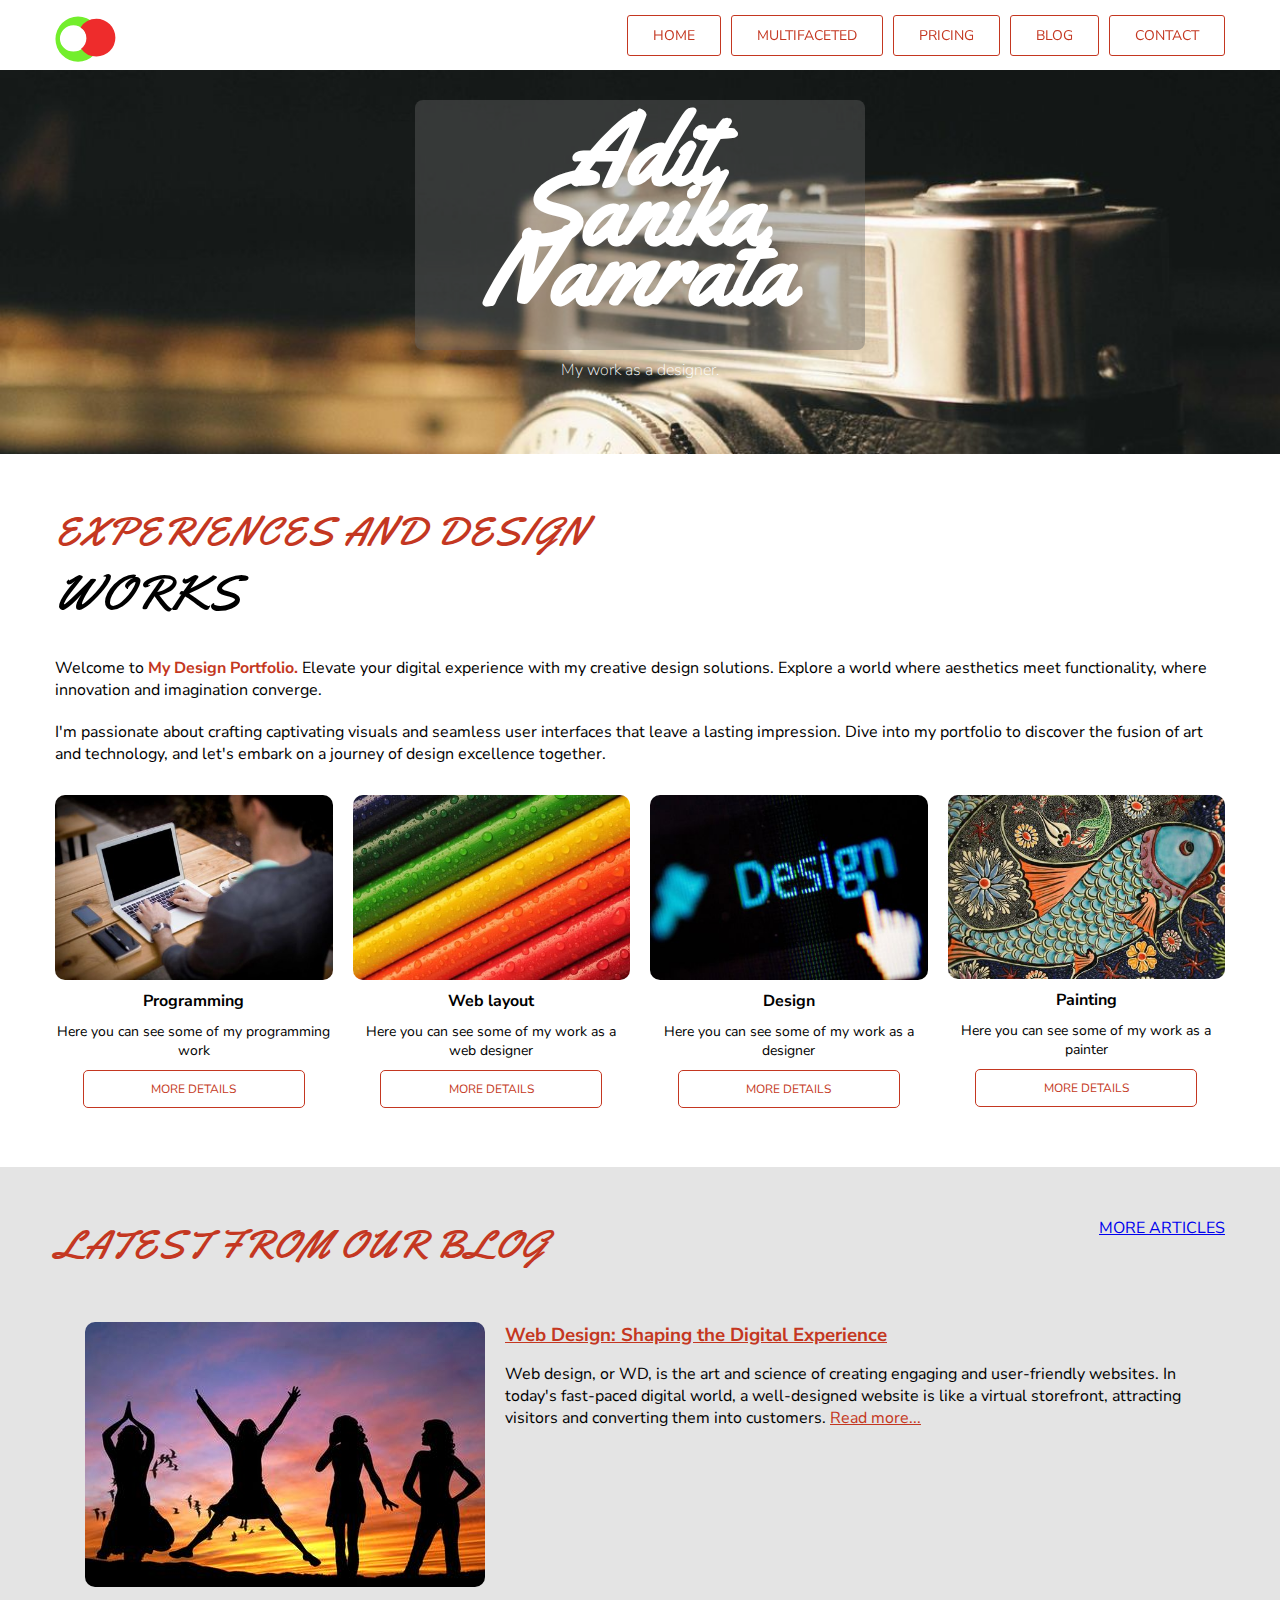
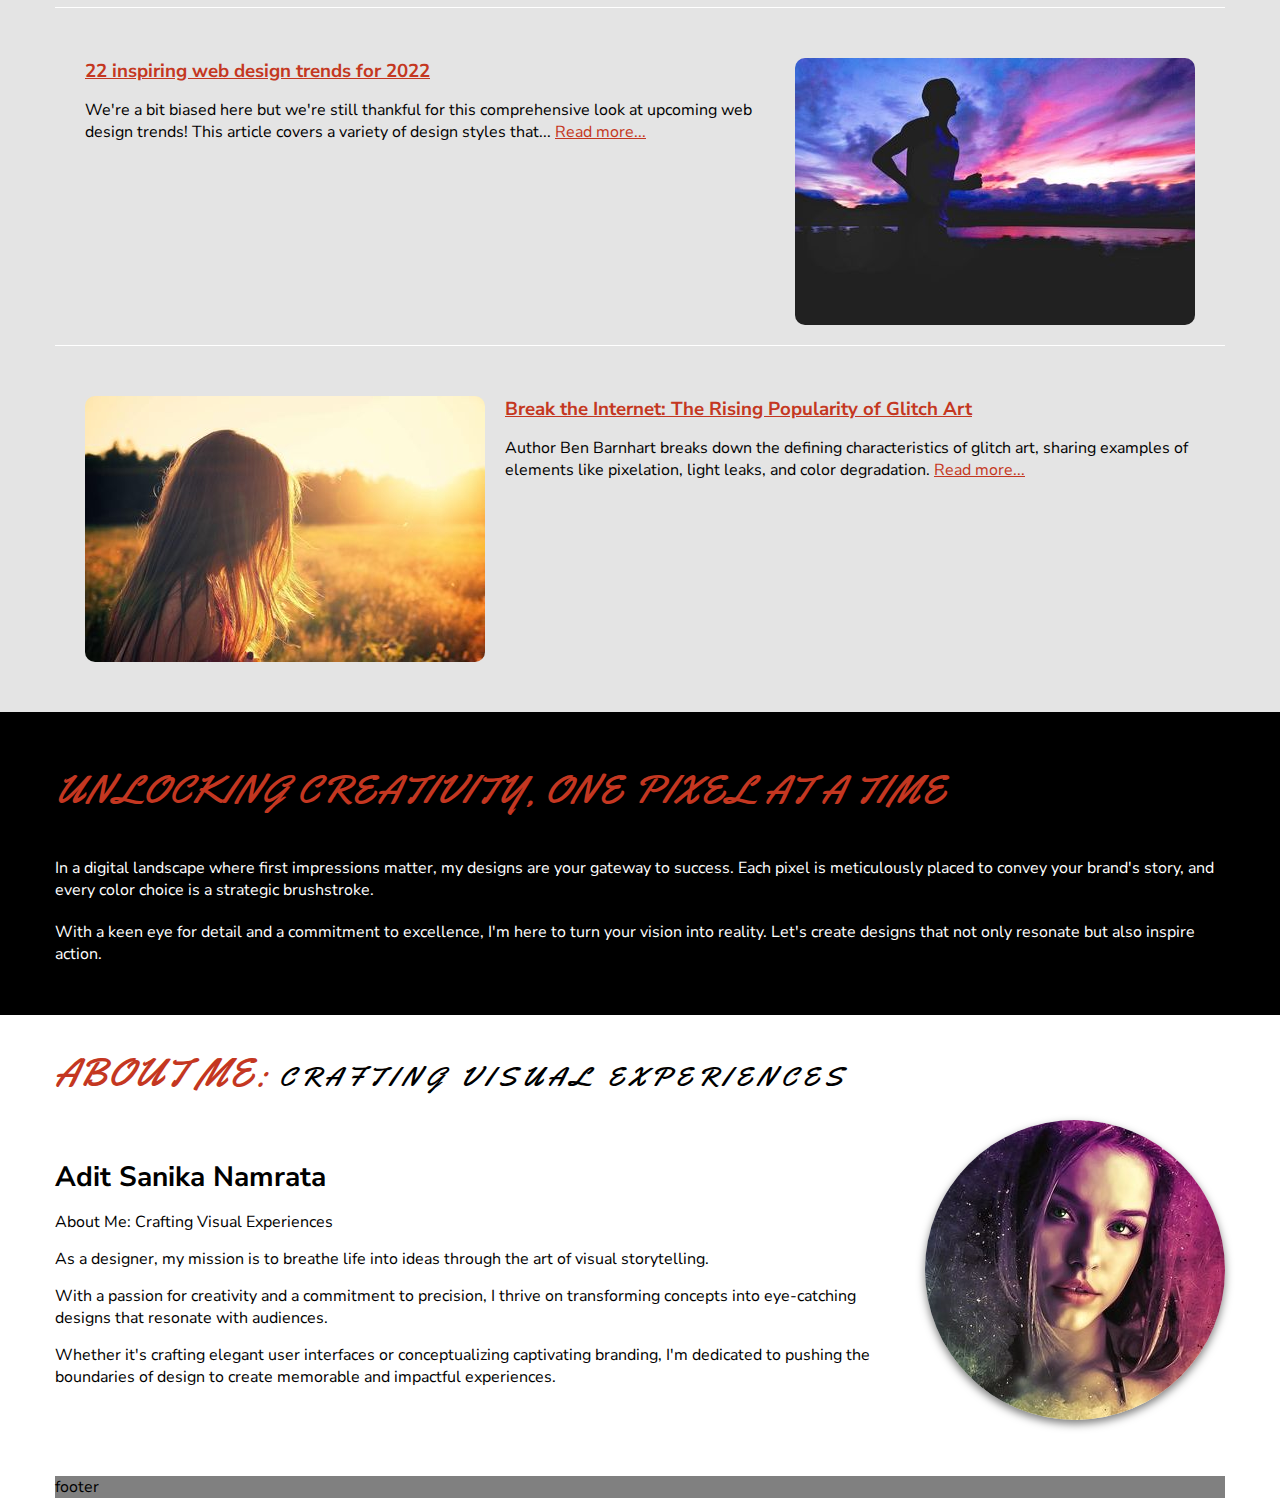
==== index.html @ 21b8327a "index.html launch" ====
<!DOCTYPE html>
<html lang="en">
  <head>
    <meta charset="UTF-8" />
    <title>Travel with UOC</title>
    <link
      href="https://fonts.googleapis.com/css?family=Nunito+Sans:400,700|Yellowtail&display=swap"
      rel="stylesheet"
    />
    <link
      rel="stylesheet"
      href="https://cdnjs.cloudflare.com/ajax/libs/font-awesome/6.4.2/css/all.min.css"
    />
    <link rel="stylesheet" href="css/styles.css" />
  </head>

  <body>
    <header>
      <nav>
        <div class="container">
          <div id="nav-logo">
            <a href="index.html">
              <img src="./materials/images/logo.svg" alt="Logo Principal" />
            </a>
          </div>
          <div id="nav-links">
            <ul>
              <li><a href="#">HOME</a></li>
              <li><a href="#">MULTIFACETED</a></li>
              <li><a a href="#">PRICING</a></li>
              <li><a href="#">BLOG</a></li>
              <li><a href="#">CONTACT</a></li>
            </ul>
          </div>
        </div>
      </nav>
    </header>

    <main>
      <section id="presentation">
        <div class="principal">
          <h1>Adit Sanika Namrata</h1>
          <p>My work as a designer.</p>
        </div>
      </section>
      <section id="experiences">
        <div class="container">
          <h2 class="section-header">Experiences and design</h2>
          <h3 class="section-header">works</h3>
          <div class="section-text">
            <p>
              Welcome to <span>My Design Portfolio.</span> Elevate your digital
              experience with my creative design solutions. Explore a world
              where aesthetics meet functionality, where innovation and
              imagination converge.
            </p>
            <p>
              I'm passionate about crafting captivating visuals and seamless
              user interfaces that leave a lasting impression. Dive into my
              portfolio to discover the fusion of art and technology, and let's
              embark on a journey of design excellence together.
            </p>
          </div>
          <div class="experience-container">
            <div class="experience-item">
              <img
                class="experience-image"
                src="./materials/images/img_1.jpg"
                alt="Man with computer"
              />
              <h4>Programming</h4>
              <p>Here you can see some of my programming work</p>
              <a href="#" class="card-link">MORE DETAILS</a>
            </div>
            <div class="experience-item">
              <img
                class="experience-image"
                src="./materials/images/img_2.jpg"
                alt="Pencil colors"
              />
              <h4>Web layout</h4>
              <p>Here you can see some of my work as a web designer</p>
              <a href="#" class="card-link">MORE DETAILS</a>
            </div>
            <div class="experience-item">
              <img
                class="experience-image"
                src="./materials/images/img_3.jpg"
                alt="Design link screen"
              />
              <h4>Design</h4>
              <p>Here you can see some of my work as a designer</p>
              <a href="#" class="card-link">MORE DETAILS</a>
            </div>
            <div class="experience-item">
              <img
                class="experience-image"
                src="./materials/images/img_4.jpg"
                alt="Fish modern painting"
              />
              <h4>Painting</h4>
              <p>Here you can see some of my work as a painter</p>
              <a href="#" class="card-link">MORE DETAILS</a>
              <div class="latest-container">
                <div class="latest-item"></div>
              </div>
            </div>
          </div>
        </div>
      </section>

      <section id="latest">
        <div class="container">
          <div id="latest-header">
            <h2 class="section-header">Latest from our Blog</h2>
            <a href="#" class="card-link">MORE ARTICLES</a>
          </div>
          <div class="latest-container">
            <div class="latest-article">
              <img
                src="./materials/images/blog_1.jpg"
                alt="Silhouette of people celebrating"
              />
              <div class="latest-article-content">
                <h3>
                  <a href="./web-design.html"
                    >Web Design: Shaping the Digital Experience</a
                  >
                </h3>
                <p>
                  Web design, or WD, is the art and science of creating engaging
                  and user-friendly websites. In today's fast-paced digital
                  world, a well-designed website is like a virtual storefront,
                  attracting visitors and converting them into customers.
                  <a href="#">Read more...</a>
                </p>
              </div>
            </div>

            <div class="latest-article">
              <div class="latest-article-content">
                <h3><a href="#">22 inspiring web design trends for 2022</a></h3>
                <p>
                  We're a bit biased here but we're still thankful for this
                  comprehensive look at upcoming web design trends! This article
                  covers a variety of design styles that...
                  <a href="#">Read more...</a>
                </p>
              </div>
              <img
                src="./materials/images/blog_2.jpg"
                alt="Silhouette of people celebrating"
              />
            </div>

            <div class="latest-article">
              <img
                src="./materials/images/blog_3.jpg"
                alt="Person running at sunset"
              />
              <div class="latest-article-content">
                <h3>
                  <a href="#"
                    >Break the Internet: The Rising Popularity of Glitch Art</a
                  >
                </h3>
                <p>
                  Author Ben Barnhart breaks down the defining characteristics
                  of glitch art, sharing examples of elements like pixelation,
                  light leaks, and color degradation.
                  <a href="link-to-article3">Read more...</a>
                </p>
              </div>
            </div>
          </div>
        </div>
      </section>

      <section id="unlocking">
        <div class="container">
          <h2 class="section-header">
            Unlocking Creativity, One Pixel at a Time
          </h2>
          <div class="unlocking-content">
            <p>
              In a digital landscape where first impressions matter, my designs
              are your gateway to success. Each pixel is meticulously placed to
              convey your brand's story, and every color choice is a strategic
              brushstroke.
            </p>
            <p>
              With a keen eye for detail and a commitment to excellence, I'm
              here to turn your vision into reality. Let's create designs that
              not only resonate but also inspire action.
            </p>
          </div>
        </div>
      </section>
      <section id="about-me">
        <div class="container">
          <h2 class="section-header">
            About Me:<span>Crafting Visual Experiences</span>
          </h2>
          <div class="about-content">
            <div class="about-content-text">
              <h3>Adit Sanika Namrata</h3>
              <p>About Me: Crafting Visual Experiences</p>
              <p>
                As a designer, my mission is to breathe life into ideas through
                the art of visual storytelling.
              </p>
              <p>
                With a passion for creativity and a commitment to precision, I
                thrive on transforming concepts into eye-catching designs that
                resonate with audiences.
              </p>
              <p>
                Whether it's crafting elegant user interfaces or conceptualizing
                captivating branding, I'm dedicated to pushing the boundaries of
                design to create memorable and impactful experiences.
              </p>
            </div>
            <div class="about-content-img">
              <img
                src="./materials/images/profile.jpg"
                alt="Person posing for the picture"
              />
            </div>
          </div>
        </div>
      </section>
    </main>

    <footer>
      <div class="container">footer</div>
    </footer>
  </body>
</html>
---- css/styles.css ----
/* Basic Reset */
* {
  margin: 0;
  padding: 0;
  box-sizing: border-box;
}

/* Body General Rules */
body {
  font-family: "Nunito Sans", sans-serif;
  font-size: 16px;
}

/* Container */
.container {
  width: 100%;
  max-width: 1170px;
  margin-left: auto;
  margin-right: auto;
}

/* ------------------------- Navigation Bar --------------------- */
nav {
  display: flex;
  justify-content: space-between;
  position: fixed;
  top: 0;
  left: 0;
  width: 100%;
  background-color: rgba(255, 255, 255, 0.95);
  z-index: 1000;
}

nav .container {
  display: flex;
  justify-content: space-between;
  height: 70px;
}

#nav-logo {
  display: flex;
  align-items: end;
}

#nav-logo img {
  height: 50px;
}

#nav-links {
  display: flex;
  max-width: 1170px;
  align-items: center;
}

#nav-links ul {
  display: flex;
  gap: 10px;
  list-style: none;
}

#nav-links ul li a {
  text-decoration: none;
  color: #c43721;
  background-color: transparent;
  border: 1px solid #c43721;
  border-radius: 3px;
  padding: 10px 25px;
  font-style: bold;
  font-size: 14px;
}

#nav-links ul li a:hover,
#nav-links ul li a:focus {
  background-color: #ef6d58;
  color: white;
}

nav ul li a:active {
  background-color: #c43721;
  color: white;
}

/* -------------------------------- MAIN -------------------------------- */

.section-header {
  font-family: "Yellowtail", sans-serif;
  text-transform: uppercase;
  font-size: 40px;
  font-weight: 100;
  letter-spacing: 1px;
  color: #c43721;
}

/* ------------------------- Presentation Section --------------------- */
#presentation {
  background: url("../materials/images/header.jpg") no-repeat;
  background-size: 100%;
  height: 24em;
  display: flex;
  flex-direction: column;
  justify-content: top;
  align-items: center;
  text-align: center;
  line-height: 60px;
  font-weight: 100;
  margin-top: 70px;
}

#presentation .principal {
  background-color: rgba(103, 103, 103, 40%);
  border-radius: 8px;
  padding: 20px;
  width: 450px;
  color: white;
  font-family: "Yellowtail", sans-serif;
  font-size: 50px;
  margin-top: 30px;
  height: 250px;
}

#presentation .principal p {
  font-size: 16px;
  font-family: "Nunito Sans", sans-serif;
  margin-top: 40px;
}

/* ------------------------ Experiences Section --------------------- */

#experiences {
  padding: 50px 0;
}

#experiences h3 {
  color: black;
  font-size: 50px;
}

#experiences .section-text {
  margin: 30px 0;
  display: flex;
  flex-direction: column;
  gap: 20px;
}

#experiences .section-text span {
  color: #c43721;
  font-weight: bold;
}
#experiences .experience-container {
  display: flex;
  justify-content: space-between;
  margin-top: 20px;
  gap: 20px;
}

#experiences .experience-item {
  display: flex;
  flex-direction: column;
  align-items: center;
  gap: 10px;
}

#experiences .experience-image {
  width: 100%;
  border-radius: 10px;
}

#experiences .experience-item p {
  font-size: 14px;
  text-align: center;
}

#experiences .experience-item a {
  font-size: 12px;
  text-decoration: none;
  padding: 10px;
  width: 80%;
  color: #c43721;
  background-color: white;
  border: 1px solid #c43721;
  border-radius: 5px;
  text-align: center;
}

/* ------------------------ Latest Section --------------------- */
#latest {
  background-color: #e4e4e4;
  padding: 50px 0;
}

#latest-header {
  display: flex;
  justify-content: space-between;
}

#latest .latest-container {
  display: flex;
  flex-direction: column;
  gap: 50px;
  padding-top: 50px;
}

#latest .latest-article {
  display: flex;
  gap: 20px;
  padding: 0 30px;
}

#latest .latest-article:not(:last-child) {
  border-bottom: 1px solid white;
  padding-bottom: 20px;
}

#latest .latest-article img {
  width: 50%;
  border-radius: 10px;
}

#latest .latest-article a {
  color: #c43721;
}

#latest .latest-article-content {
  display: flex;
  flex-direction: column;
  gap: 15px;
}

#latest .latest-article-content img {
  width: 20px;
}

/* ------------------------ Unlocking Section --------------------- */
#unlocking {
  background-color: black;
  padding: 50px 0;
}

#unlocking .unlocking-content {
  display: flex;
  flex-direction: column;
  gap: 20px;
  color: white;
  padding-top: 40px;
}

/* ------------------------ About me Section --------------------- */
#about-me {
  background-color: white;
  padding: 30px 0;
}

#about-me .section-header span {
  color: black;
  font-size: 28px;
  letter-spacing: 5px;
  padding-left: 10px;
}

#about-me .about-content {
  display: flex;
  padding: 20px 0;
  justify-content: space-between;
}

#about-me .about-content .about-content-text {
  display: flex;
  flex-direction: column;
  justify-content: center;
  gap: 15px;
  width: 70%;
}

#about-me .about-content .about-content-text h3 {
  font-size: 28px;
}

#about-me .about-content .about-content-img img {
  border-radius: 50%;
  box-shadow: 0 4px 8px rgba(0, 0, 0, 0.5);
}

/* ------------------------ FOOTER --------------------- */

footer .container {
  background-color: grey;
}
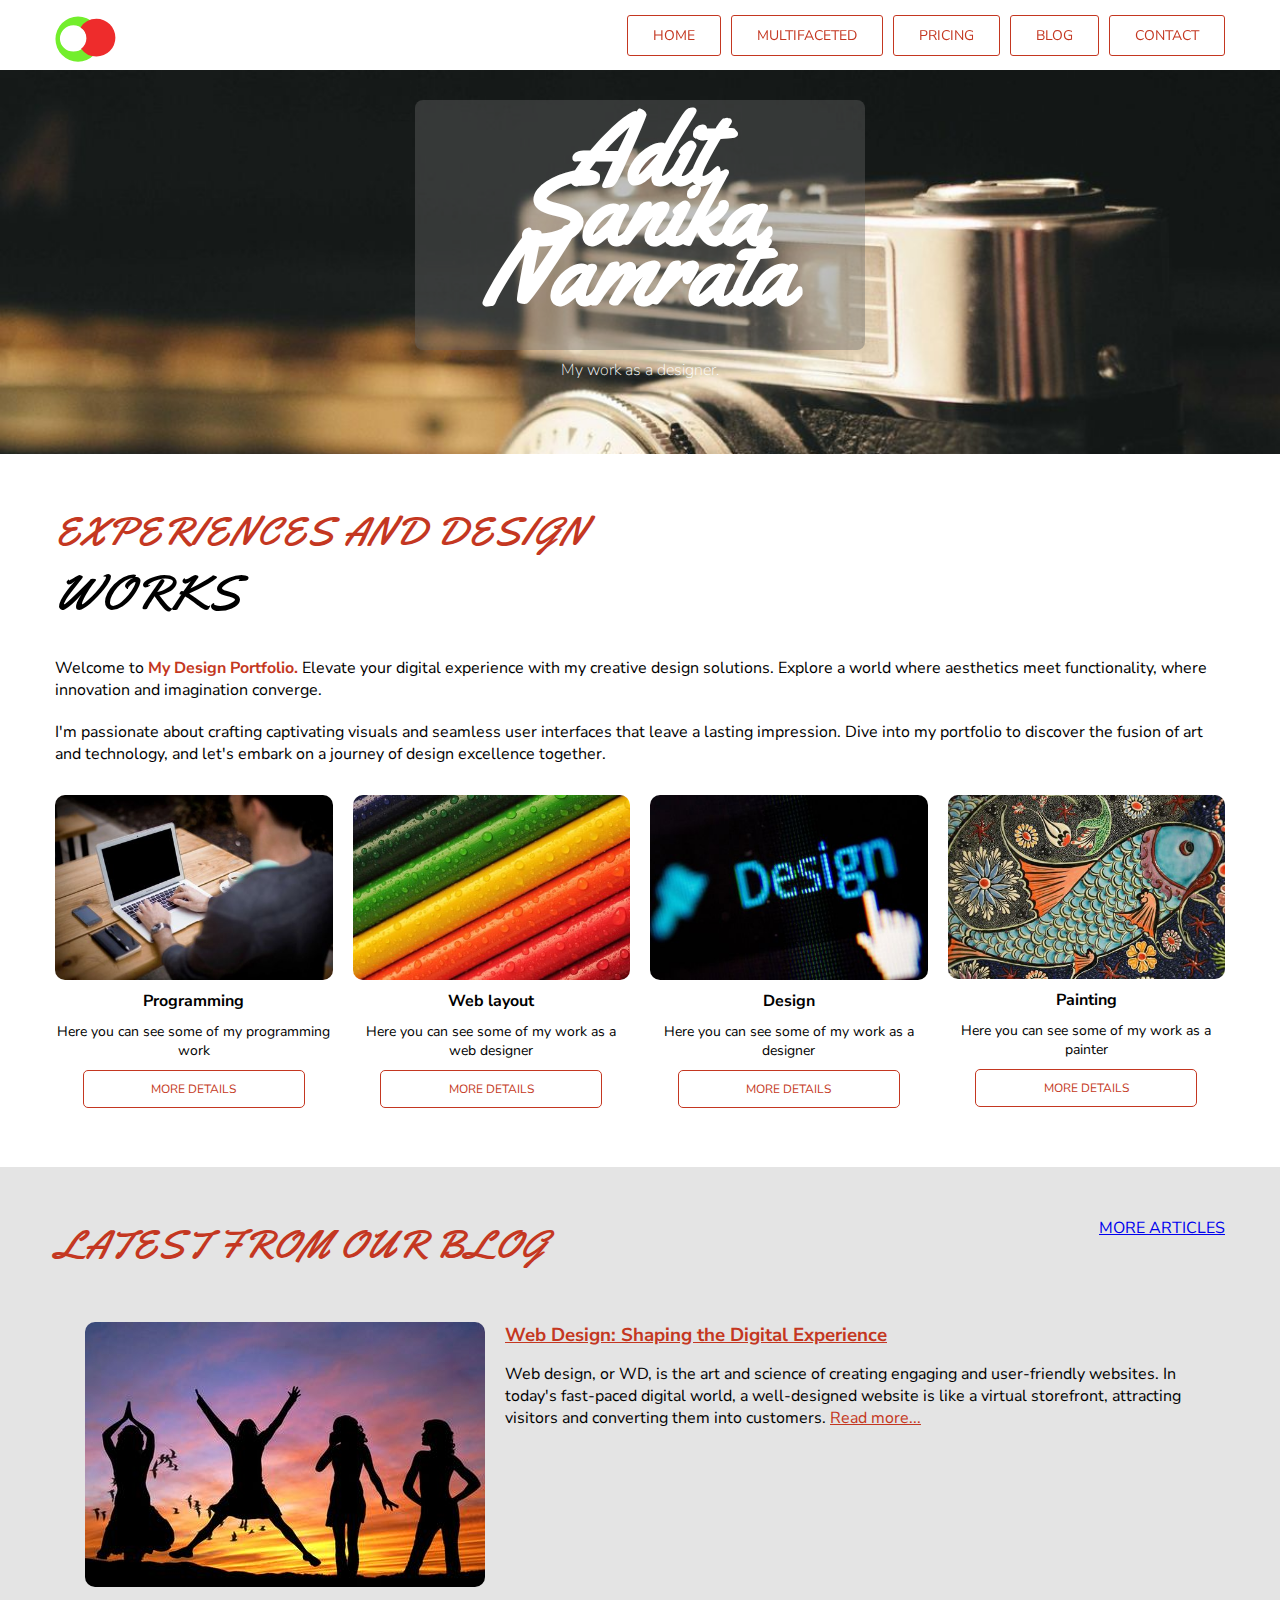
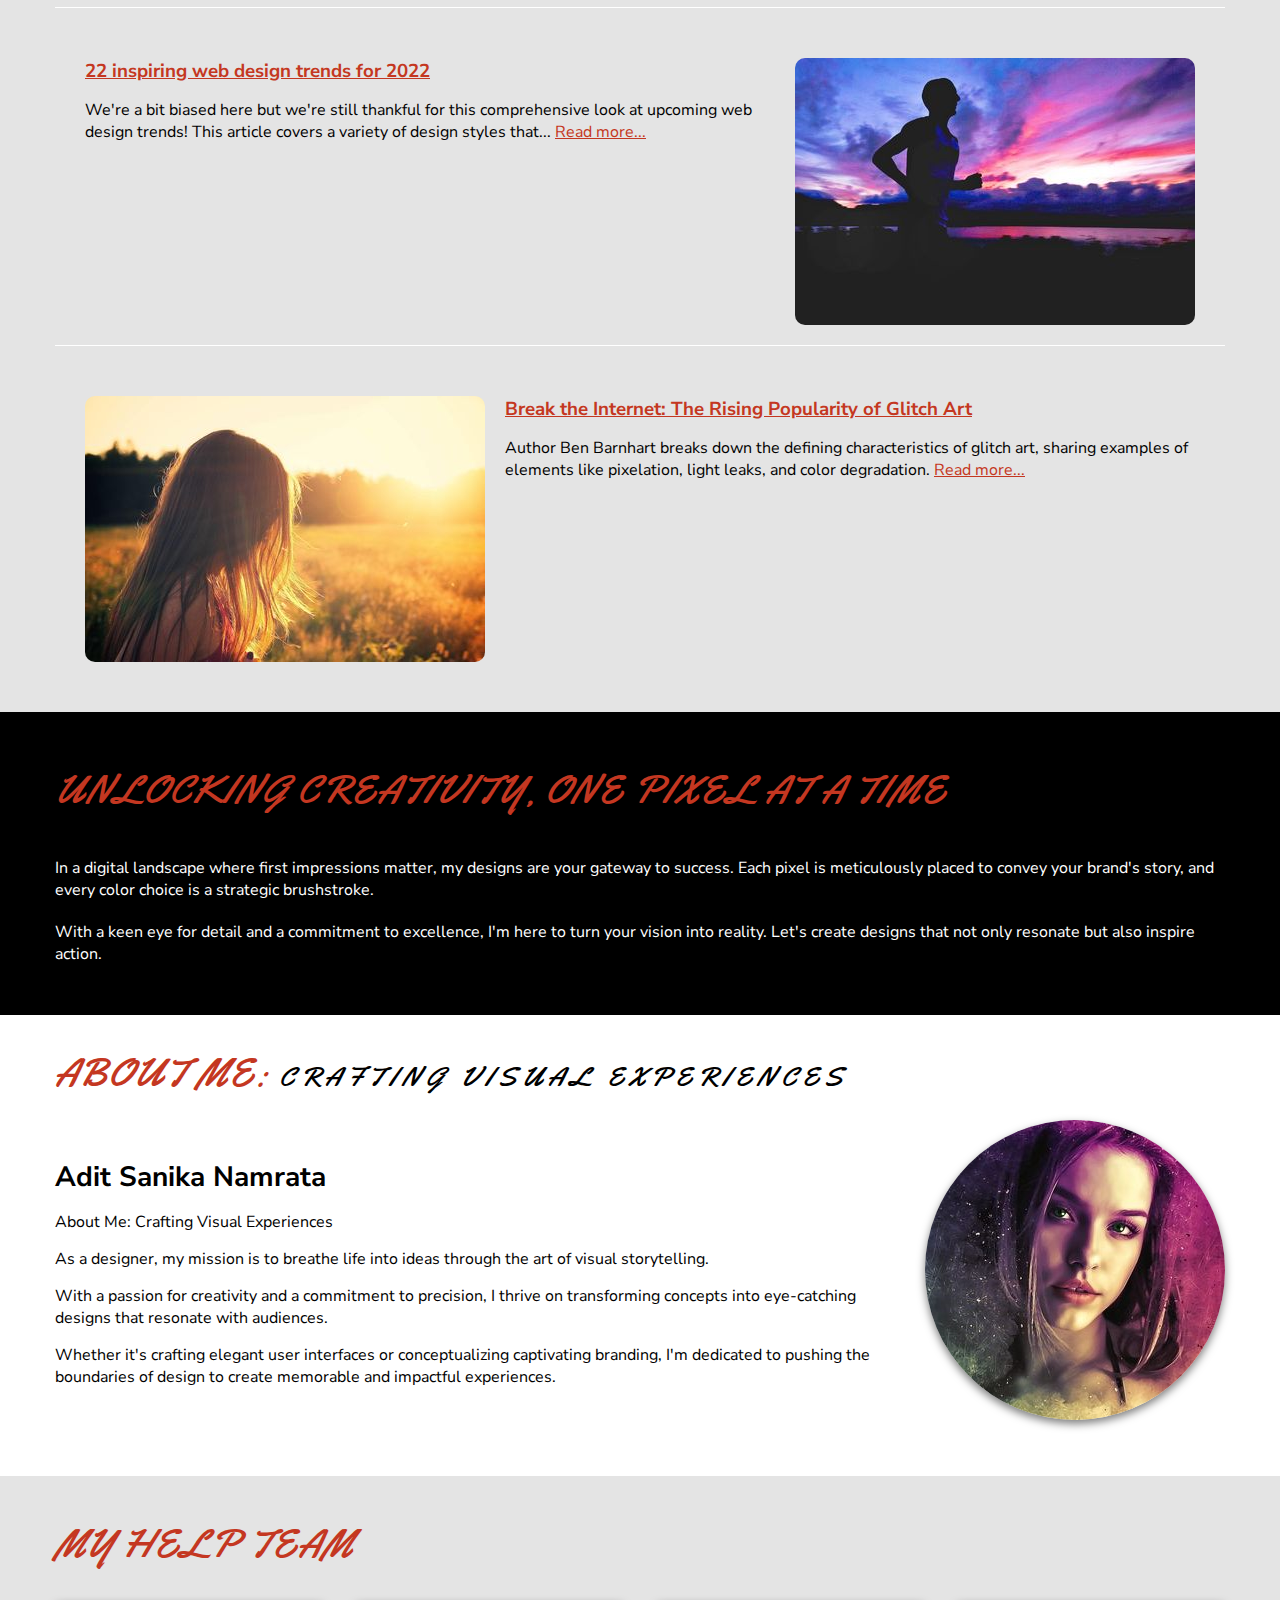
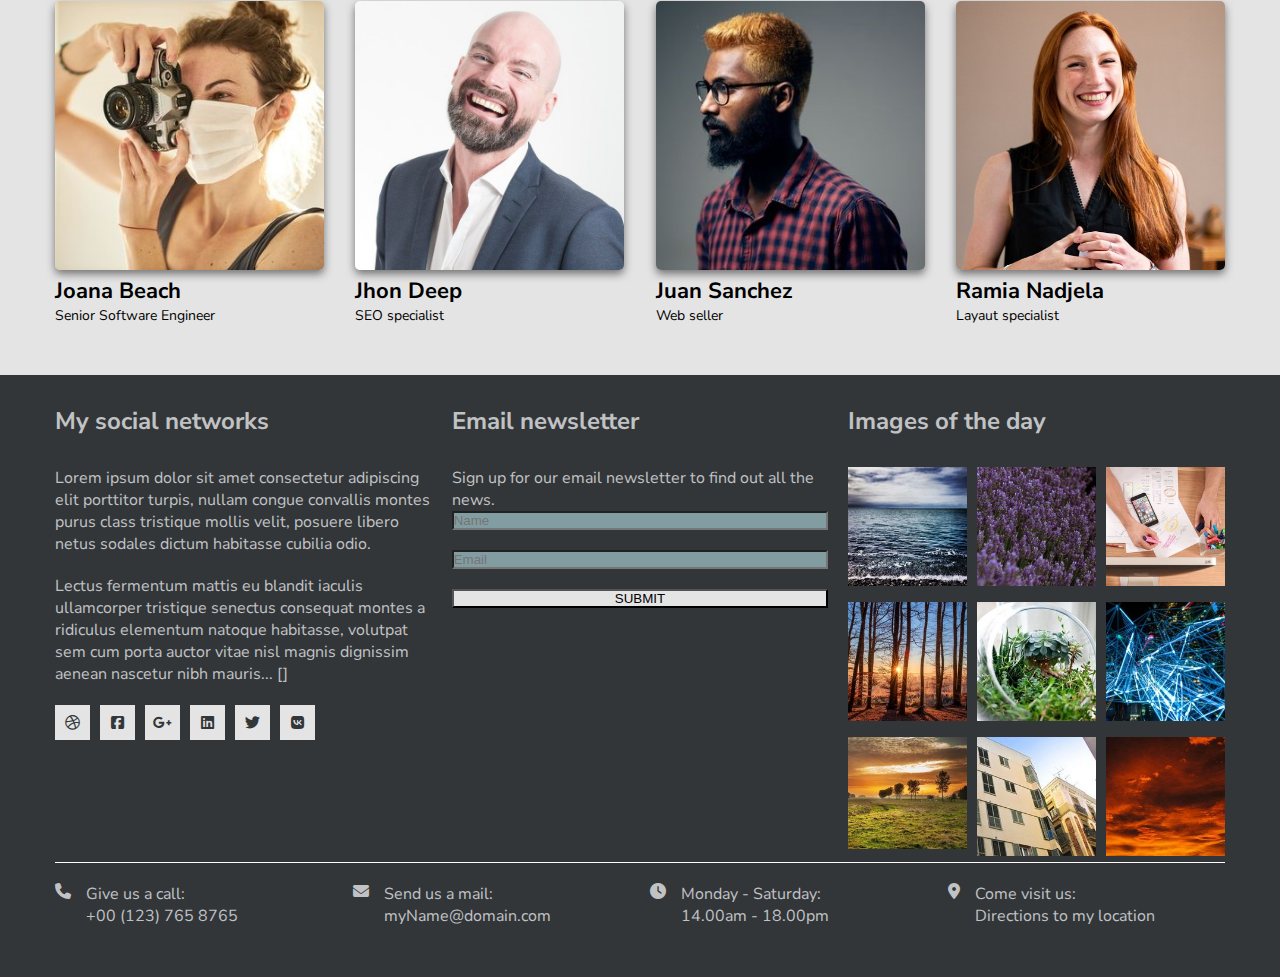
==== commit 22a71d07: "index.html footer" ====
--- a/index.html
+++ b/index.html
@@ -229,10 +229,173 @@
           </div>
         </div>
       </section>
+
+      <section id="help-team">
+        <div class="container">
+          <h2 class="section-header">My Help Team</h2>
+          <div class="team-container">
+            <div class="team-member">
+              <img
+                src="./materials/images/team_1.jpg"
+                alt="Woman taking a picture with a camera and a protection mask"
+              />
+              <h3>Joana Beach</h3>
+              <p>Senior Software Engineer</p>
+            </div>
+            <div class="team-member">
+              <img
+                src="./materials/images/team_2.jpg"
+                alt="Men with grey suit smiling"
+              />
+              <h3>Jhon Deep</h3>
+              <p>SEO specialist</p>
+            </div>
+            <div class="team-member">
+              <img
+                src="./materials/images/team_3.jpg"
+                alt="Man with shirt looking to the left"
+              />
+              <h3>Juan Sanchez</h3>
+              <p>Web seller</p>
+            </div>
+            <div class="team-member">
+              <img
+                src="./materials/images/team_4.jpg"
+                alt="Woman with red hair smiling"
+              />
+              <h3>Ramia Nadjela</h3>
+              <p>Layaut specialist</p>
+            </div>
+          </div>
+        </div>
+      </section>
     </main>
 
     <footer>
-      <div class="container">footer</div>
+      <div class="container">
+        <h2>My social networks</h2>
+        <h2>Email newsletter</h2>
+        <h2>Images of the day</h2>
+        <div class="social-container">
+          <p>
+            Lorem ipsum dolor sit amet consectetur adipiscing elit porttitor
+            turpis, nullam congue convallis montes purus class tristique mollis
+            velit, posuere libero netus sodales dictum habitasse cubilia odio.
+          </p>
+          <p>
+            Lectus fermentum mattis eu blandit iaculis ullamcorper tristique
+            senectus consequat montes a ridiculus elementum natoque habitasse,
+            volutpat sem cum porta auctor vitae nisl magnis dignissim aenean
+            nascetur nibh mauris... []
+          </p>
+
+          <div class="social-icons">
+            <i class="fa-brands fa-dribbble"></i>
+            <i class="fa-brands fa-square-facebook"></i>
+            <i class="fa-brands fa-google-plus-g"></i>
+            <i class="fa-brands fa-linkedin"></i>
+            <i class="fa-brands fa-twitter"></i>
+            <i class="fa-brands fa-vk"></i>
+          </div>
+        </div>
+        <div class="email-newsletter">
+          <p>Sign up for our email newsletter to find out all the news.</p>
+          <form>
+            <input type="text" name="name" placeholder="Name" />
+            <input type="email" name="email" placeholder="Email" />
+            <button type="submit">SUBMIT</button>
+          </form>
+        </div>
+
+        <div class="gallery">
+          <div class="grid-container">
+            <div class="grid-item">
+              <img
+                src="./materials/images/footer/footer_1.jpg"
+                alt="Ocean View"
+              />
+            </div>
+            <div class="grid-item">
+              <img
+                src="./materials/images/footer/footer_2.jpg"
+                alt="Lavender Fields"
+              />
+            </div>
+            <div class="grid-item">
+              <img
+                src="./materials/images/footer/footer_3.jpg"
+                alt="Drawing Hands"
+              />
+            </div>
+            <div class="grid-item">
+              <img
+                src="./materials/images/footer/footer_4.jpg"
+                alt="Forest at Sunrise"
+              />
+            </div>
+            <div class="grid-item">
+              <img
+                src="./materials/images/footer/footer_5.jpg"
+                alt="Terrarium"
+              />
+            </div>
+            <div class="grid-item">
+              <img
+                src="./materials/images/footer/footer_6.jpg"
+                alt="Network Visualization"
+              />
+            </div>
+            <div class="grid-item">
+              <img
+                src="./materials/images/footer/footer_7.jpg"
+                alt="Hillside Under Cloudy Sky"
+              />
+            </div>
+            <div class="grid-item">
+              <img
+                src="./materials/images/footer/footer_8.jpg"
+                alt="Building Facade"
+              />
+            </div>
+            <div class="grid-item">
+              <img
+                src="./materials/images/footer/footer_9.jpg"
+                alt="Sunset Sky"
+              />
+            </div>
+          </div>
+        </div>
+      </div>
+      <div class="container footer-contact">
+        <div class="contact-item">
+          <i class="fa-solid fa-phone"></i>
+          <div class="contact-data">
+            <p>Give us a call:</p>
+            <p>+00 (123) 765 8765</p>
+          </div>
+        </div>
+        <div class="contact-item">
+          <i class="fa-solid fa-envelope"></i>
+          <div class="contact-data">
+            <p>Send us a mail:</p>
+            <p>myName@domain.com</p>
+          </div>
+        </div>
+        <div class="contact-item">
+          <i class="fa-solid fa-clock"></i>
+          <div class="contact-data">
+            <p>Monday - Saturday:</p>
+            <p>14.00am - 18.00pm</p>
+          </div>
+        </div>
+        <div class="contact-item">
+          <i class="fa-solid fa-location-dot"></i>
+          <div class="contact-data">
+            <p>Come visit us:</p>
+            <p>Directions to my location</p>
+          </div>
+        </div>
+      </div>
     </footer>
   </body>
 </html>
--- a/css/styles.css
+++ b/css/styles.css
@@ -280,8 +280,136 @@
   box-shadow: 0 4px 8px rgba(0, 0, 0, 0.5);
 }
 
+/* ------------------------ About me Section --------------------- */
+
+#help-team {
+  background-color: #e4e4e4;
+}
+
+#help-team .container {
+  padding-top: 40px;
+  padding-bottom: 50px;
+}
+
+#help-team .team-container {
+  max-width: 1170px;
+  display: flex;
+  justify-content: space-between;
+  flex-wrap: wrap;
+  padding-top: 30px;
+}
+
+#help-team .team-member {
+  flex-basis: 23%;
+  text-align: center;
+}
+
+#help-team .team-member img {
+  width: 100%;
+  height: auto;
+  border-radius: 5px;
+  align-items: end;
+  box-shadow: 0 4px 8px rgba(0, 0, 0, 0.5);
+}
+
+#help-team .team-member h3 {
+  text-align: start;
+  font-size: 22px;
+}
+
+#help-team .team-member p {
+  font-size: 1em;
+  text-align: start;
+  font-size: 14px;
+}
+
 /* ------------------------ FOOTER --------------------- */
 
+footer {
+  background-color: #323639;
+  color: #c1c2c4;
+}
+
 footer .container {
-  background-color: grey;
-}
+  display: grid;
+  grid-template-columns: repeat(3, 1fr);
+  gap: 20px;
+}
+
+footer .container h2 {
+  padding-top: 30px;
+  padding-bottom: 10px;
+}
+
+footer .gallery {
+  max-width: 800px;
+  margin: auto;
+}
+
+footer .grid-container {
+  display: grid;
+  grid-template-columns: repeat(3, 1fr);
+  grid-gap: 10px;
+}
+
+footer .grid-item img {
+  width: 100%;
+  height: auto;
+}
+
+footer .footer-contact {
+  display: flex;
+  border-top: 1px solid white;
+}
+
+footer .contact-item {
+  width: 25%;
+  display: flex;
+  padding-top: 20px;
+  margin-bottom: 50px;
+}
+
+footer .contact-data {
+  padding-left: 15px;
+}
+
+footer .social-container {
+  display: flex;
+  flex-direction: column;
+  gap: 20px;
+}
+
+footer .social-icons {
+  display: flex;
+  align-items: center;
+  gap: 10px;
+}
+
+footer .social-icons i {
+  width: 35px;
+  height: 35px;
+  display: flex;
+  justify-content: center;
+  align-items: center;
+  background-color: #e4e4e4;
+  color: #323639;
+  font-size: 15px;
+  padding: 10px;
+}
+
+footer .email-newsletter form {
+  display: flex;
+  flex-direction: column;
+  gap: 20px;
+  height: 35px;
+}
+
+footer input {
+  background-color: #829da2;
+  height: 55px;
+}
+
+footer button {
+  background-color: #e4e4e4;
+  height: 35px;
+}
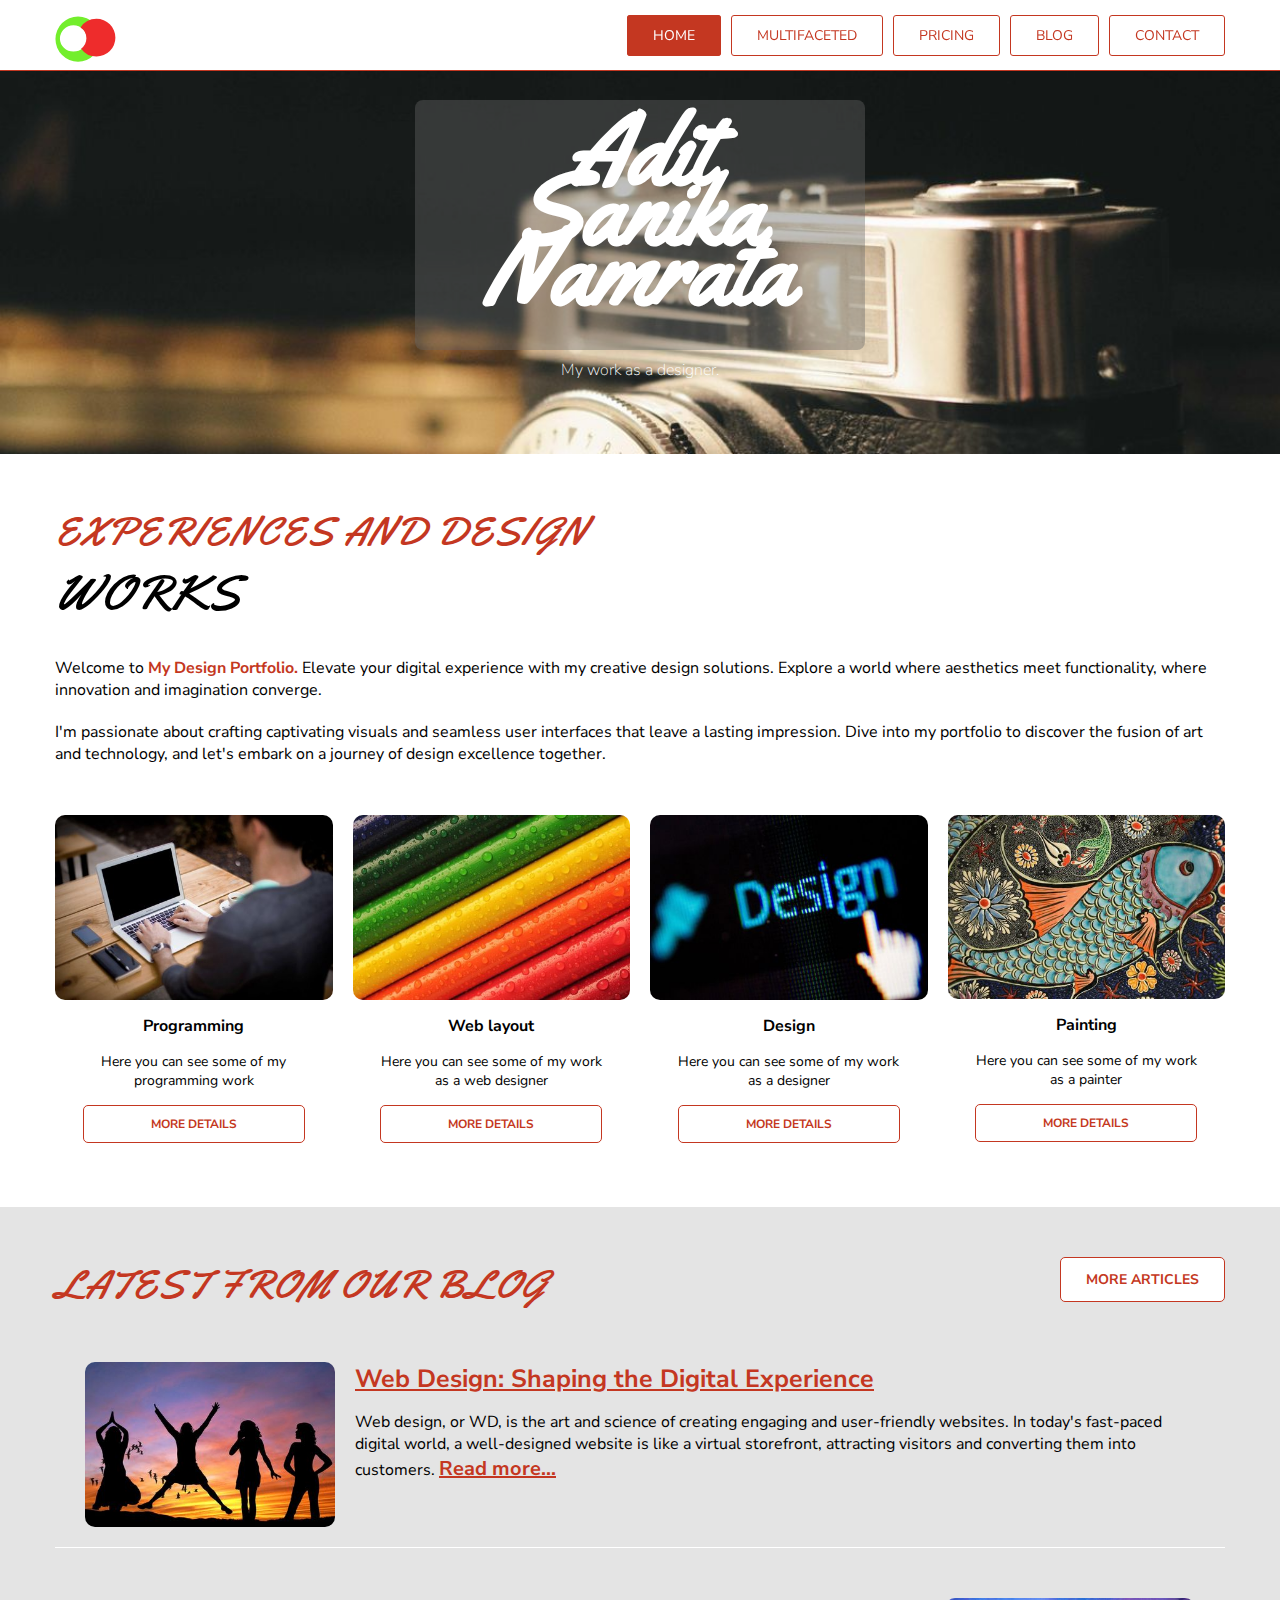
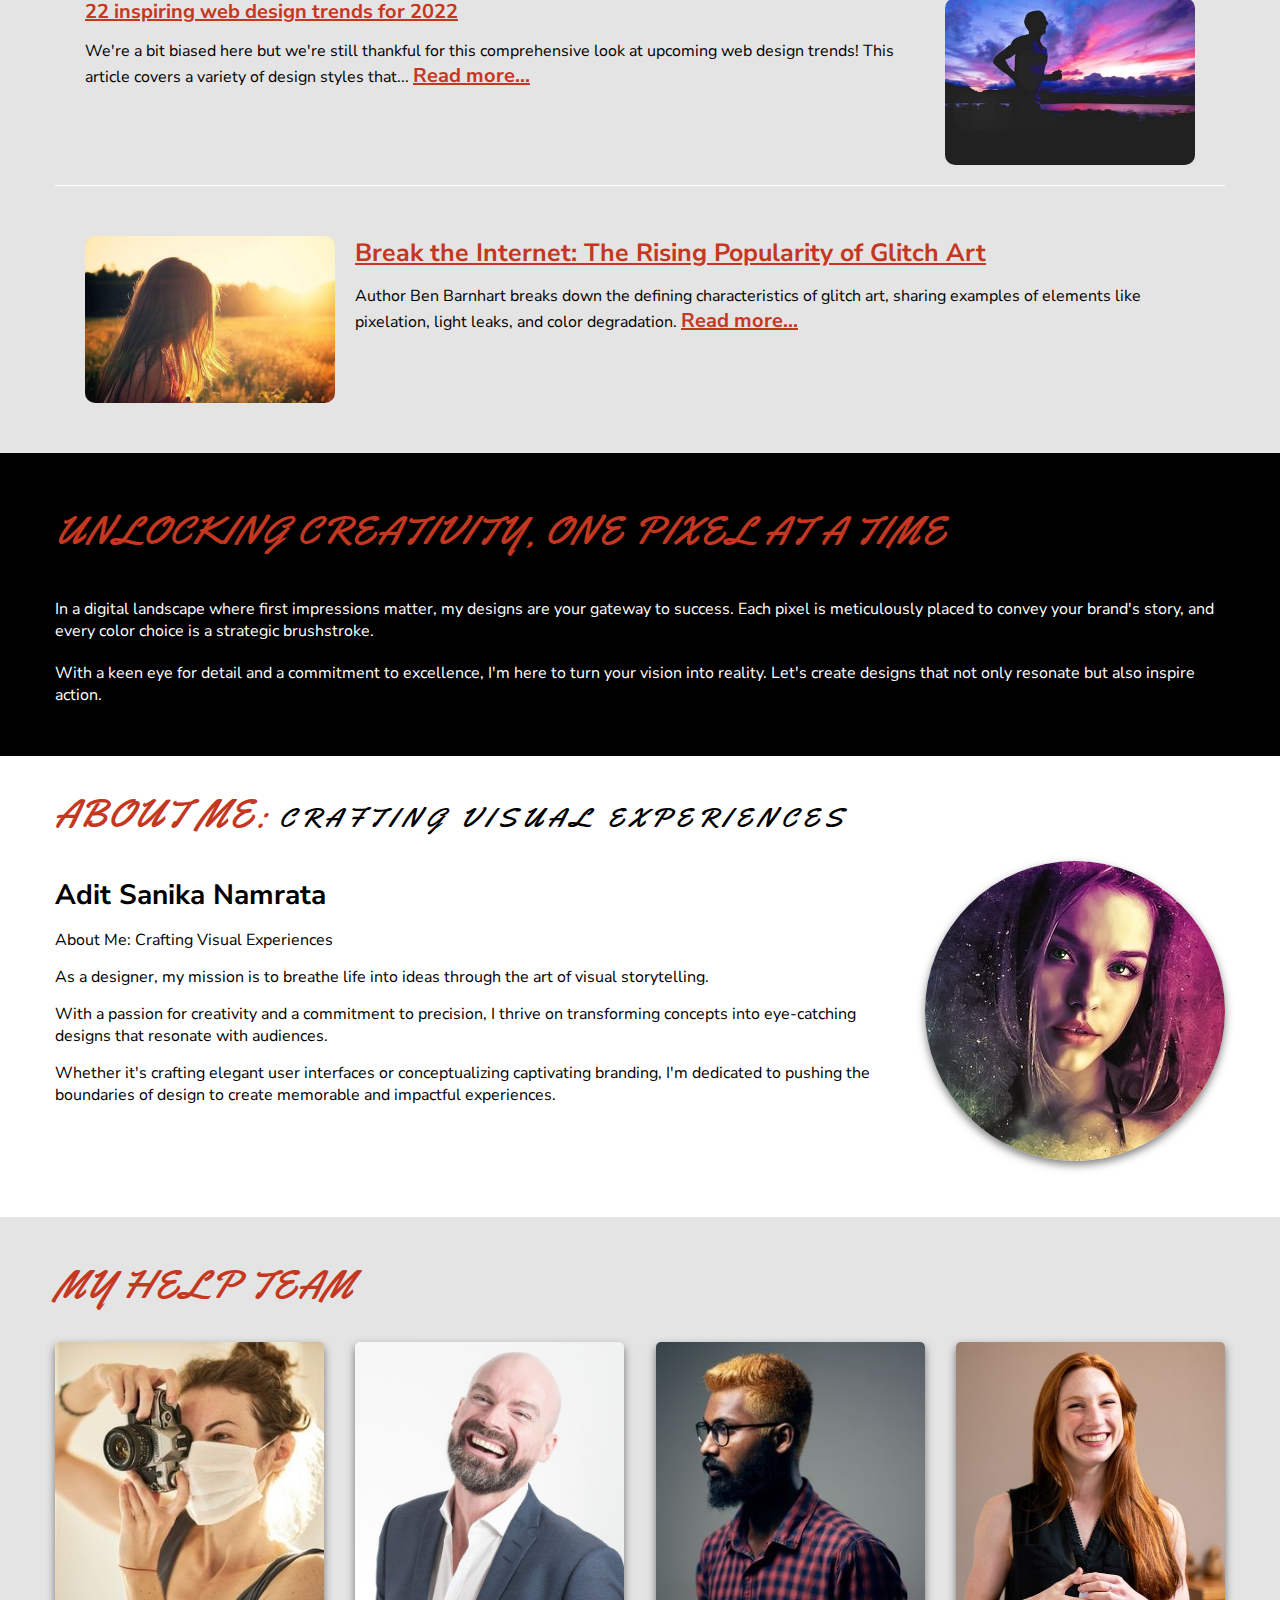
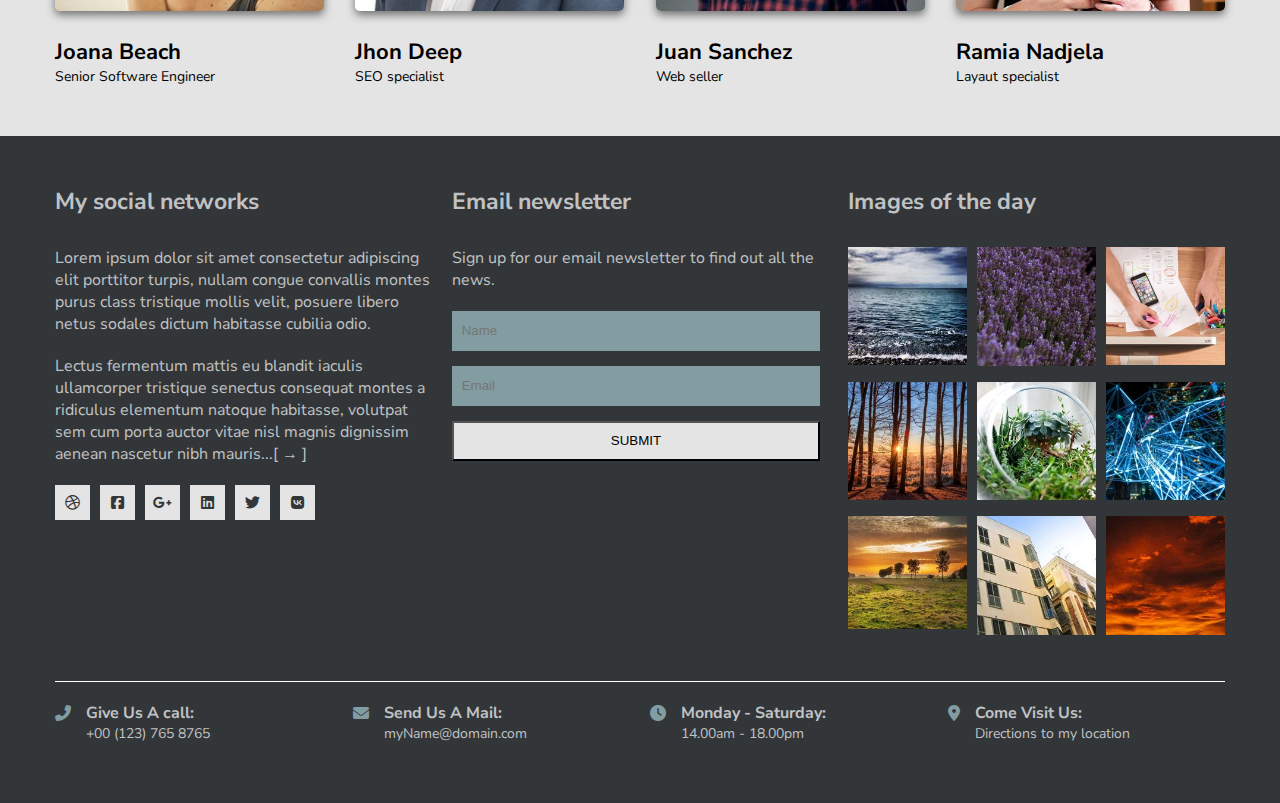
==== commit c6fa074b: "index.html structure" ====
--- a/index.html
+++ b/index.html
@@ -2,7 +2,7 @@
 <html lang="en">
   <head>
     <meta charset="UTF-8" />
-    <title>Travel with UOC</title>
+    <title>Adit Sanika | Portfolio</title>
     <link
       href="https://fonts.googleapis.com/css?family=Nunito+Sans:400,700|Yellowtail&display=swap"
       rel="stylesheet"
@@ -25,8 +25,8 @@
           </div>
           <div id="nav-links">
             <ul>
-              <li><a href="#">HOME</a></li>
-              <li><a href="#">MULTIFACETED</a></li>
+              <li><a id="home-button" href="#">HOME</a></li>
+              <li><a id="multi-button" href="#">MULTIFACETED</a></li>
               <li><a a href="#">PRICING</a></li>
               <li><a href="#">BLOG</a></li>
               <li><a href="#">CONTACT</a></li>
@@ -132,19 +132,23 @@
                   and user-friendly websites. In today's fast-paced digital
                   world, a well-designed website is like a virtual storefront,
                   attracting visitors and converting them into customers.
-                  <a href="#">Read more...</a>
+                  <a class="read-more" href="#">Read more...</a>
                 </p>
               </div>
             </div>
 
             <div class="latest-article">
               <div class="latest-article-content">
-                <h3><a href="#">22 inspiring web design trends for 2022</a></h3>
+                <h3>
+                  <a class="read-more" href="#"
+                    >22 inspiring web design trends for 2022</a
+                  >
+                </h3>
                 <p>
                   We're a bit biased here but we're still thankful for this
                   comprehensive look at upcoming web design trends! This article
                   covers a variety of design styles that...
-                  <a href="#">Read more...</a>
+                  <a class="read-more" href="#">Read more...</a>
                 </p>
               </div>
               <img
@@ -168,7 +172,7 @@
                   Author Ben Barnhart breaks down the defining characteristics
                   of glitch art, sharing examples of elements like pixelation,
                   light leaks, and color degradation.
-                  <a href="link-to-article3">Read more...</a>
+                  <a class="read-more" href="link-to-article3">Read more...</a>
                 </p>
               </div>
             </div>
@@ -286,7 +290,7 @@
             Lectus fermentum mattis eu blandit iaculis ullamcorper tristique
             senectus consequat montes a ridiculus elementum natoque habitasse,
             volutpat sem cum porta auctor vitae nisl magnis dignissim aenean
-            nascetur nibh mauris... []
+            nascetur nibh mauris...[ &rarr; ]
           </p>
 
           <div class="social-icons">
@@ -368,31 +372,31 @@
       </div>
       <div class="container footer-contact">
         <div class="contact-item">
-          <i class="fa-solid fa-phone"></i>
+          <i class="fa-solid fa-phone-flip"></i>
           <div class="contact-data">
-            <p>Give us a call:</p>
-            <p>+00 (123) 765 8765</p>
+            <p class="contact-header">Give Us A call:</p>
+            <p class="contact">+00 (123) 765 8765</p>
           </div>
         </div>
         <div class="contact-item">
           <i class="fa-solid fa-envelope"></i>
           <div class="contact-data">
-            <p>Send us a mail:</p>
-            <p>myName@domain.com</p>
+            <p class="contact-header">Send Us A Mail:</p>
+            <p class="contact">myName@domain.com</p>
           </div>
         </div>
         <div class="contact-item">
           <i class="fa-solid fa-clock"></i>
           <div class="contact-data">
-            <p>Monday - Saturday:</p>
-            <p>14.00am - 18.00pm</p>
+            <p class="contact-header">Monday - Saturday:</p>
+            <p class="contact">14.00am - 18.00pm</p>
           </div>
         </div>
         <div class="contact-item">
           <i class="fa-solid fa-location-dot"></i>
           <div class="contact-data">
-            <p>Come visit us:</p>
-            <p>Directions to my location</p>
+            <p class="contact-header">Come Visit Us:</p>
+            <p class="contact">Directions to my location</p>
           </div>
         </div>
       </div>
--- a/css/styles.css
+++ b/css/styles.css
@@ -29,6 +29,7 @@
   width: 100%;
   background-color: rgba(255, 255, 255, 0.95);
   z-index: 1000;
+  border-bottom: 1px solid #c43721;
 }
 
 nav .container {
@@ -75,8 +76,14 @@
   color: white;
 }
 
-nav ul li a:active {
+#nav-links #home-button {
   background-color: #c43721;
+  color: white;
+}
+
+#nav-links #home-button:hover,
+#nav-links #home-button:focus {
+  background-color: #ef6d58;
   color: white;
 }
 
@@ -94,7 +101,7 @@
 /* ------------------------- Presentation Section --------------------- */
 #presentation {
   background: url("../materials/images/header.jpg") no-repeat;
-  background-size: 100%;
+  background-size: cover;
   height: 24em;
   display: flex;
   flex-direction: column;
@@ -149,7 +156,7 @@
 #experiences .experience-container {
   display: flex;
   justify-content: space-between;
-  margin-top: 20px;
+  margin-top: 50px;
   gap: 20px;
 }
 
@@ -157,7 +164,7 @@
   display: flex;
   flex-direction: column;
   align-items: center;
-  gap: 10px;
+  gap: 15px;
 }
 
 #experiences .experience-image {
@@ -168,6 +175,7 @@
 #experiences .experience-item p {
   font-size: 14px;
   text-align: center;
+  width: 86%;
 }
 
 #experiences .experience-item a {
@@ -180,6 +188,7 @@
   border: 1px solid #c43721;
   border-radius: 5px;
   text-align: center;
+  font-weight: bold;
 }
 
 /* ------------------------ Latest Section --------------------- */
@@ -193,6 +202,22 @@
   justify-content: space-between;
 }
 
+#latest-header a {
+  display: flex;
+  justify-content: space-between;
+  background-color: white;
+  color: #c43721;
+  border: 1px solid #c43721;
+  justify-content: center;
+  align-items: center;
+  text-decoration: none;
+  padding: 0 25px;
+  font-size: 14px;
+  border-radius: 5px;
+  font-weight: bold;
+  height: 45px;
+}
+
 #latest .latest-container {
   display: flex;
   flex-direction: column;
@@ -212,7 +237,7 @@
 }
 
 #latest .latest-article img {
-  width: 50%;
+  width: 250px;
   border-radius: 10px;
 }
 
@@ -226,6 +251,14 @@
   gap: 15px;
 }
 
+#latest .latest-article-content a {
+  font-size: 25px;
+}
+
+#latest .latest-article-content .read-more {
+  font-size: 20px;
+  font-weight: bold;
+}
 #latest .latest-article-content img {
   width: 20px;
 }
@@ -266,9 +299,10 @@
 #about-me .about-content .about-content-text {
   display: flex;
   flex-direction: column;
-  justify-content: center;
+  justify-content: start;
   gap: 15px;
   width: 70%;
+  padding-top: 15px;
 }
 
 #about-me .about-content .about-content-text h3 {
@@ -315,6 +349,7 @@
 #help-team .team-member h3 {
   text-align: start;
   font-size: 22px;
+  padding-top: 20px;
 }
 
 #help-team .team-member p {
@@ -334,11 +369,13 @@
   display: grid;
   grid-template-columns: repeat(3, 1fr);
   gap: 20px;
+  padding-bottom: 40px;
 }
 
 footer .container h2 {
-  padding-top: 30px;
+  padding-top: 50px;
   padding-bottom: 10px;
+  font-size: 23px;
 }
 
 footer .gallery {
@@ -362,15 +399,31 @@
   border-top: 1px solid white;
 }
 
+footer .footer-contact i {
+  color: #829da2;
+}
+
 footer .contact-item {
   width: 25%;
   display: flex;
   padding-top: 20px;
-  margin-bottom: 50px;
+  margin-bottom: 20px;
+}
+
+footer .contact-item i {
+  padding-top: 3px;
 }
 
 footer .contact-data {
   padding-left: 15px;
+}
+
+footer .contact-header {
+  font-weight: bold;
+}
+
+footer .contact {
+  font-size: 14px;
 }
 
 footer .social-container {
@@ -400,16 +453,22 @@
 footer .email-newsletter form {
   display: flex;
   flex-direction: column;
-  gap: 20px;
-  height: 35px;
-}
-
-footer input {
+  gap: 15px;
+  padding-top: 20px;
+  padding-right: 8px;
+}
+
+footer .email-newsletter form input {
   background-color: #829da2;
-  height: 55px;
-}
-
-footer button {
+  height: 40px;
+  border: none;
+  border-radius: 0;
+  color: #fff;
+  opacity: 1;
+  padding-left: 10px;
+}
+
+footer .email-newsletter form button {
   background-color: #e4e4e4;
-  height: 35px;
-}
+  height: 40px;
+}
